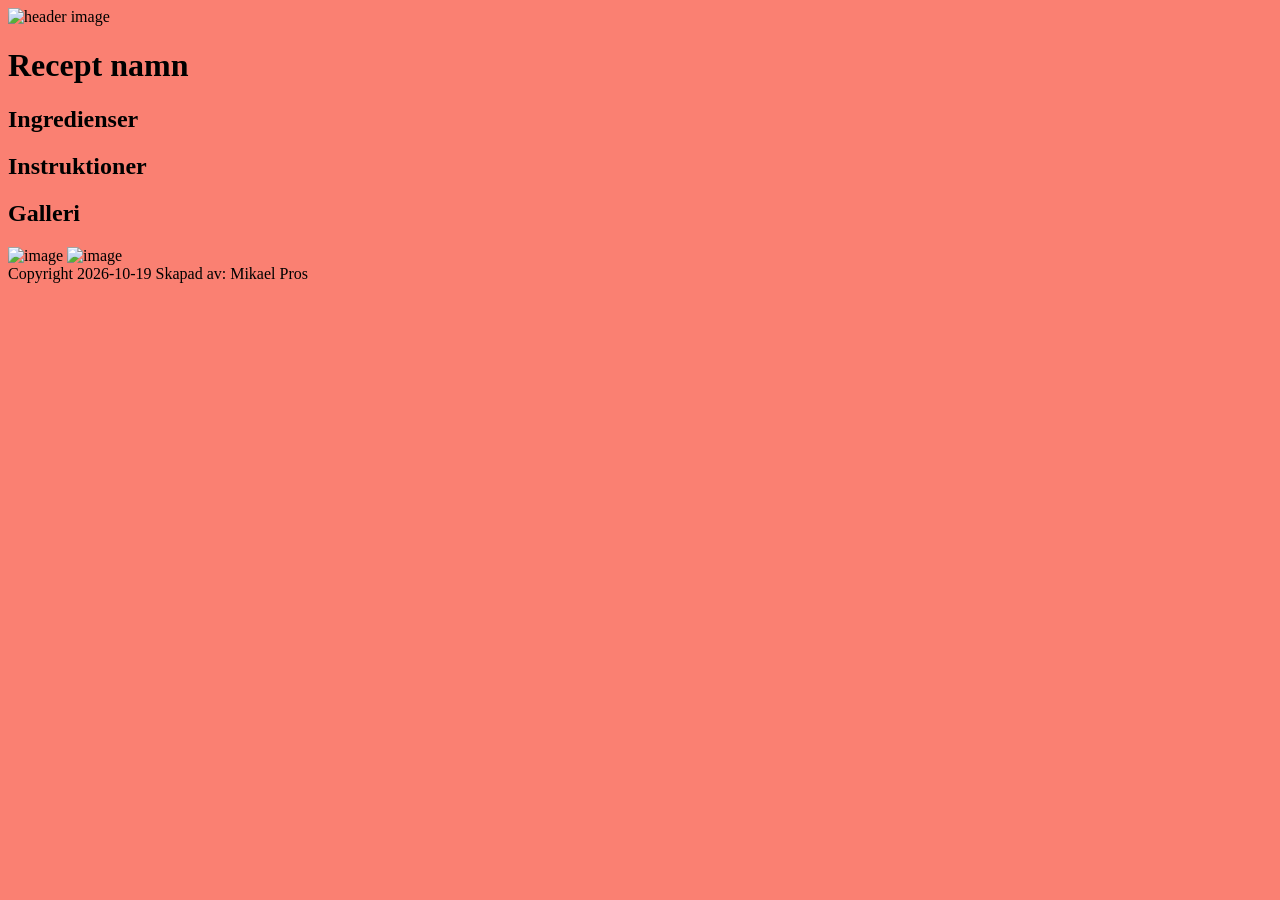
==== index.html @ 8ec38d48 "Add basic structure" ====
<!DOCTYPE html>
<html lang="en">
<head>
    <meta charset="UTF-8">
    <meta name="viewport" content="width=device-width, initial-scale=1.0">
    <title>Recept</title>
    <link href="Resources/css/style.css" rel="stylesheet">
</head>
<body>
    <header>
    </header>
    <div id="content" class="container">
        <img src="" alt="header image">
        <h1>Recept namn</h1>
        <p id="desc"></p>
        <h2>Ingredienser</h2>
        <ul></ul>
        <h2>Instruktioner</h2>
        <ol></ol>
        <h2>Galleri</h2>
        <img src="" alt="image">
        <img src="" alt="image">
    </div>
    <footer class="text-center">
        <span>Copyright 2026-10-19</span>
        <span>Skapad av: Mikael Pros</span>
    </footer>
</body>
</html>
---- Resources/css/style.css ----
body{
    background-color: salmon;
}
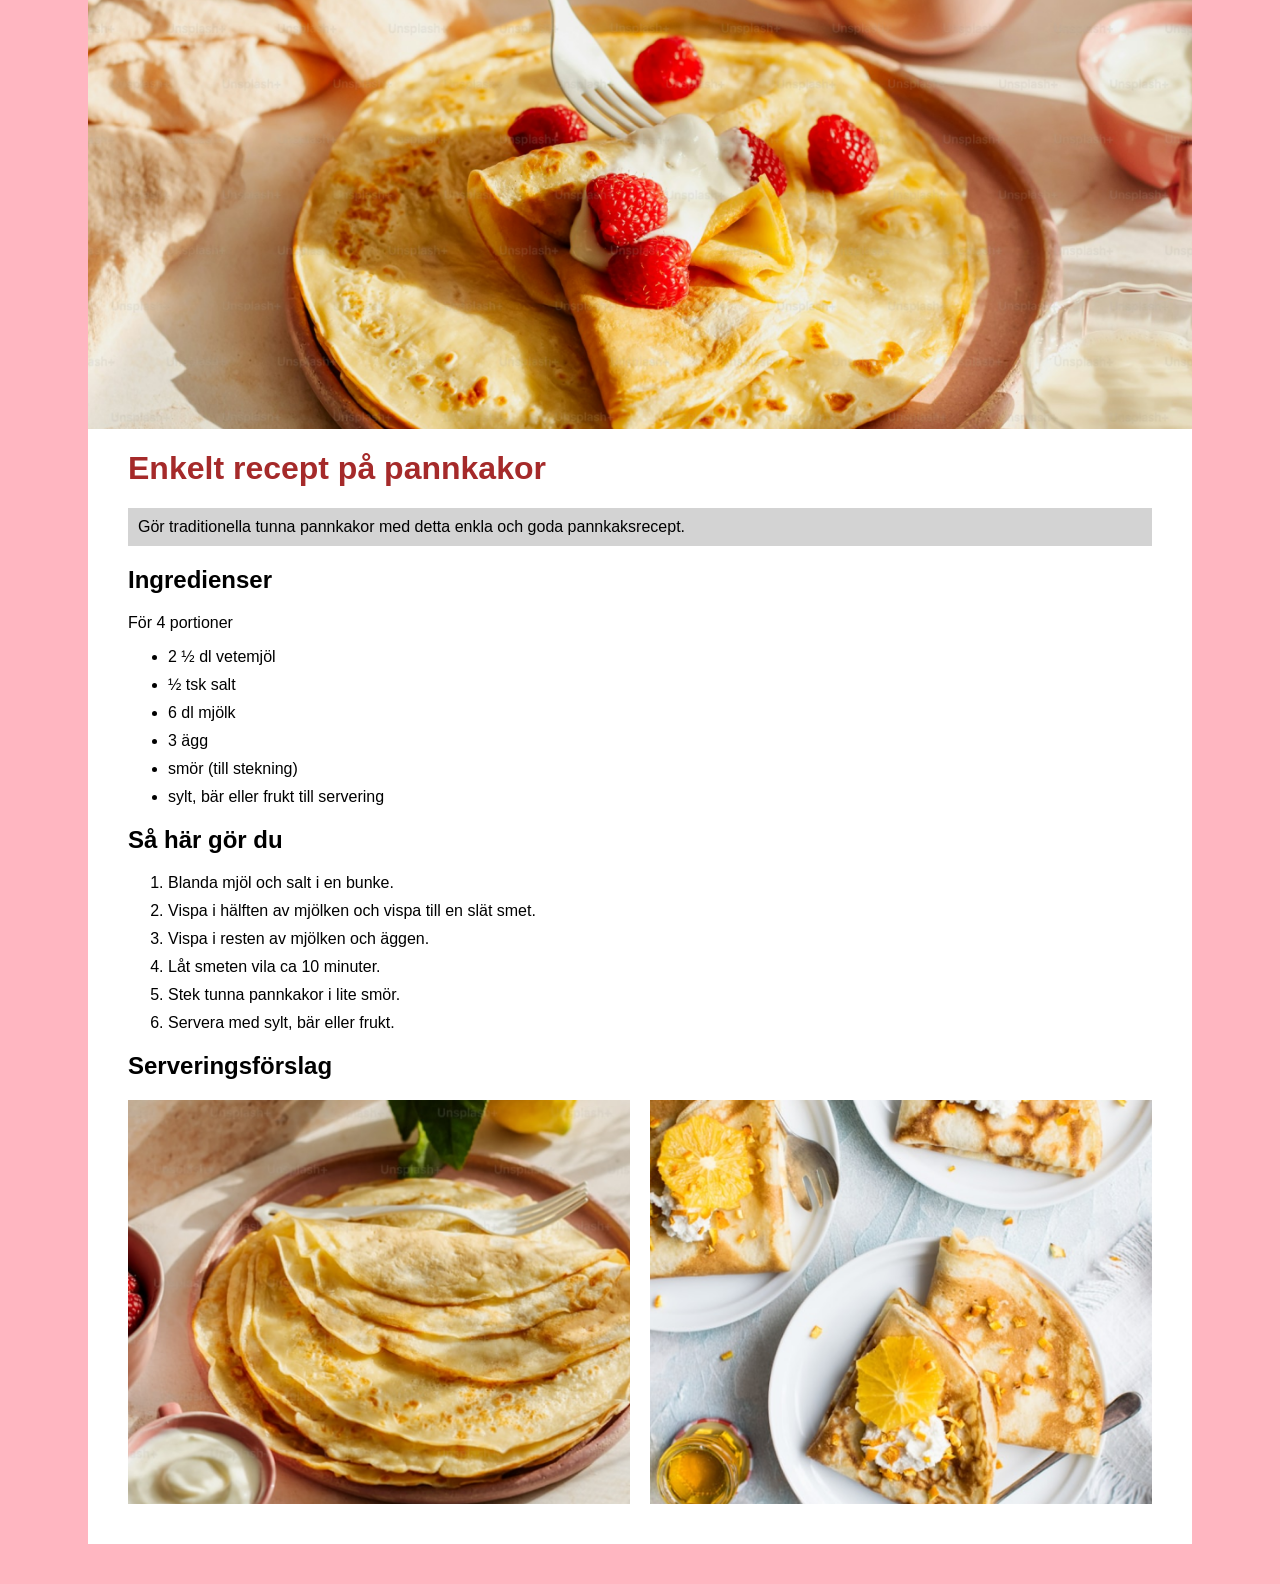
==== commit 0d905e53: "Add content and styling" ====
--- a/index.html
+++ b/index.html
@@ -7,23 +7,34 @@
     <link href="Resources/css/style.css" rel="stylesheet">
 </head>
 <body>
-    <header>
-    </header>
     <div id="content" class="container">
-        <img src="" alt="header image">
-        <h1>Recept namn</h1>
-        <p id="desc"></p>
+        <img id="header" src="Resources/img/134112.png" alt="header image">
+        <h1>Enkelt recept på pannkakor</h1>
+        <p id="desc">Gör traditionella tunna pannkakor med detta enkla och goda pannkaksrecept.</p>
         <h2>Ingredienser</h2>
-        <ul></ul>
-        <h2>Instruktioner</h2>
-        <ol></ol>
-        <h2>Galleri</h2>
-        <img src="" alt="image">
-        <img src="" alt="image">
+        <span>För 4 portioner</span>
+        <ul>
+            <li>2 ½ dl vetemjöl</li>
+            <li>½ tsk salt</li>
+            <li>6 dl mjölk</li>
+            <li>3 ägg</li>
+            <li>smör (till stekning)</li>
+            <li>sylt, bär eller frukt till servering</li>
+        </ul>
+        <h2>Så här gör du</h2>
+        <ol>
+            <li>Blanda mjöl och salt i en bunke.</li>
+            <li>Vispa i hälften av mjölken och vispa till en slät smet.</li>
+            <li>Vispa i resten av mjölken och äggen.</li>
+            <li>Låt smeten vila ca 10 minuter.</li>
+            <li>Stek tunna pannkakor i lite smör.</li>
+            <li>Servera med sylt, bär eller frukt.</li>
+        </ol>
+        <h2>Serveringsförslag</h2>
+        <div id="gallery">
+            <img src="Resources/img/134123.png" alt="image">
+            <img src="Resources/img/134131.png" alt="image">
+        </div>
     </div>
-    <footer class="text-center">
-        <span>Copyright 2026-10-19</span>
-        <span>Skapad av: Mikael Pros</span>
-    </footer>
 </body>
 </html>
--- a/Resources/css/style.css
+++ b/Resources/css/style.css
@@ -1,3 +1,55 @@
 body{
-    background-color: salmon;
+    background-color: lightpink;
+    font-family: Arial, Helvetica, sans-serif;
+    margin: 0;
+}
+
+#content{
+    background-color: white;
+    width: 80%;
+    margin: 0 auto 40px auto;
+    padding: 0 40px 40px 40px;
+}
+
+#header{
+    display:block;
+    width: calc(100% + 80px);
+    margin: 0 -40px;
+}
+
+h1{
+    color: brown;
+}
+
+#desc{
+    padding: 10px;
+    background-color: lightgrey;
+}
+
+li{
+    margin: 10px 0;
+}
+
+#gallery{
+    display: flex;
+    justify-content: space-between;
+    align-items: center;
+}
+
+#gallery img{
+    width: 49%;
+}
+
+@media (max-width: 768px) {
+    body{
+        margin: 0;
+    }
+
+    #gallery{
+        display: block;
+    }
+
+    #gallery img{
+        width: 100%;
+    }
 }
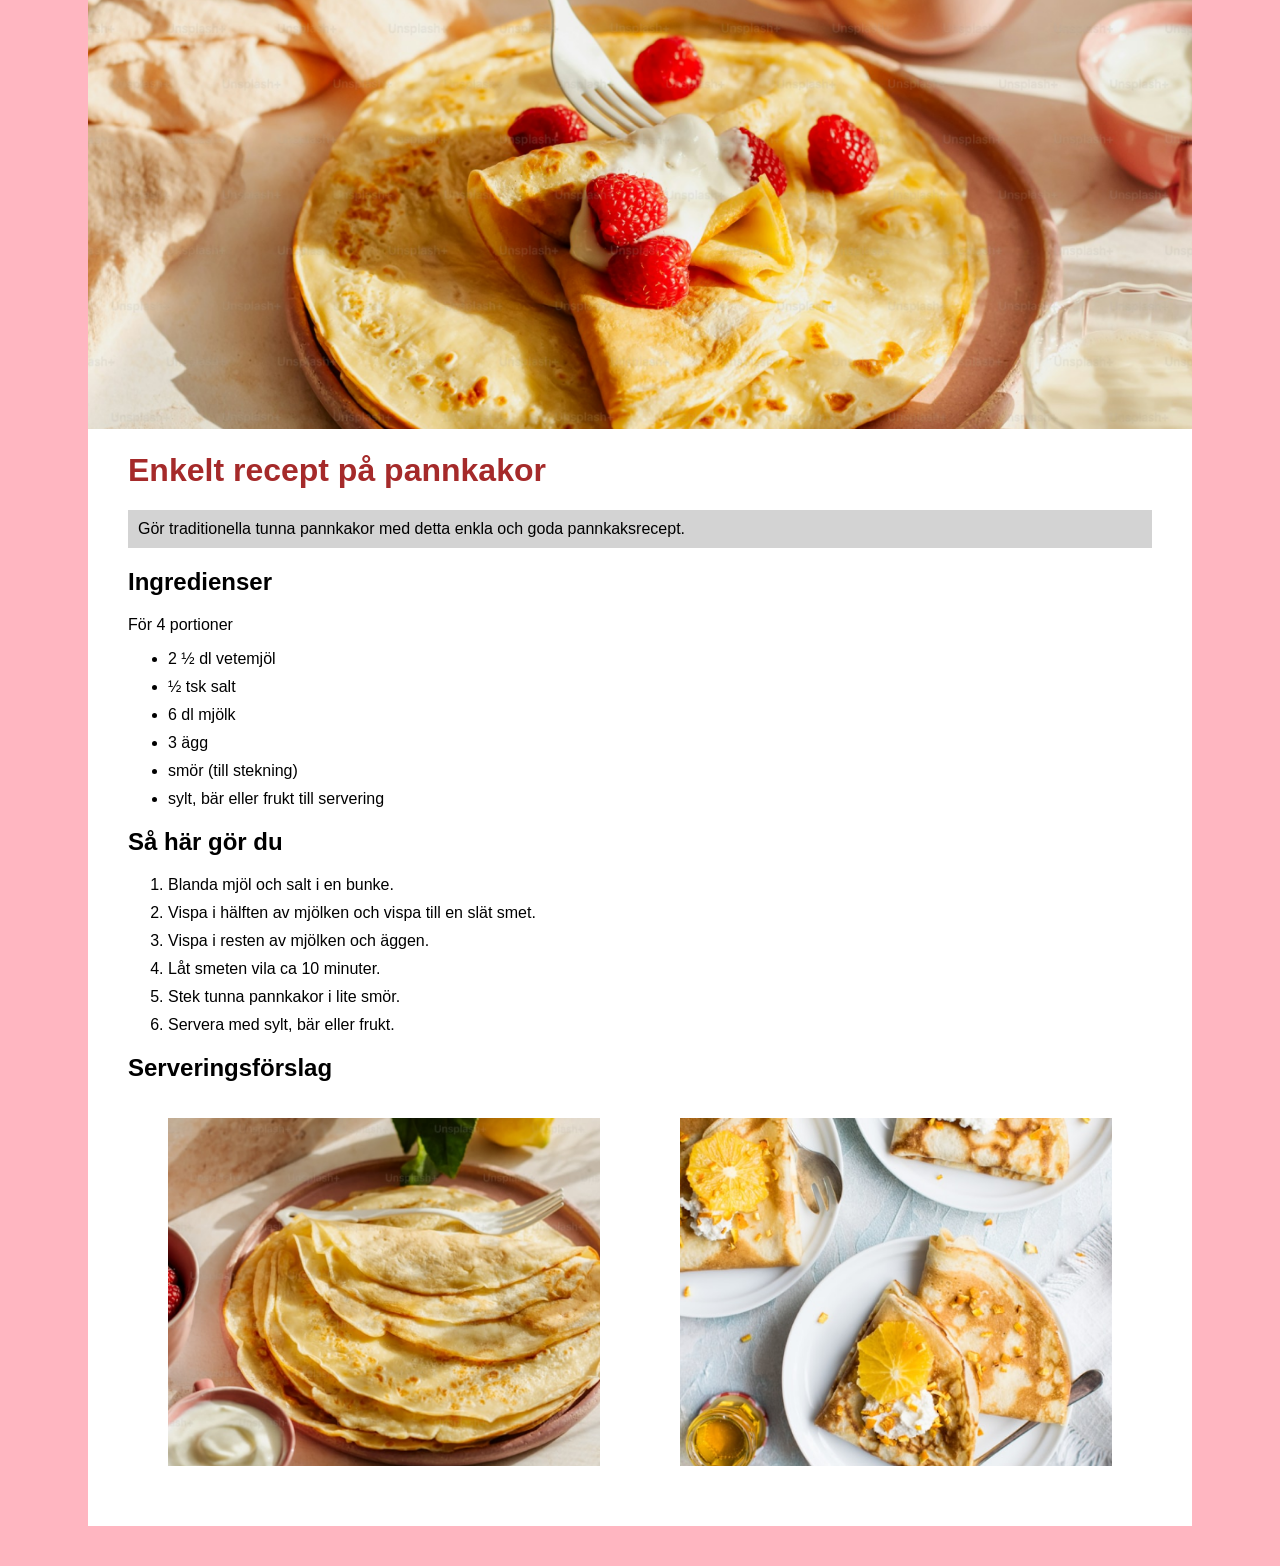
==== commit 4e926254: "Update Semantic structure and style" ====
--- a/index.html
+++ b/index.html
@@ -1,5 +1,5 @@
 <!DOCTYPE html>
-<html lang="en">
+<html lang="sv">
 <head>
     <meta charset="UTF-8">
     <meta name="viewport" content="width=device-width, initial-scale=1.0">
@@ -7,34 +7,61 @@
     <link href="Resources/css/style.css" rel="stylesheet">
 </head>
 <body>
-    <div id="content" class="container">
-        <img id="header" src="Resources/img/134112.png" alt="header image">
+    <a href="#main-content" class="skip-link">Hoppa till innehåll</a>
+
+    <header class="page-header">
+        <img id="header" src="Resources/img/134112.png" alt="Illustration of pancakes">
+    </header>
+
+    <main id="main-content" class="container">
         <h1>Enkelt recept på pannkakor</h1>
-        <p id="desc">Gör traditionella tunna pannkakor med detta enkla och goda pannkaksrecept.</p>
-        <h2>Ingredienser</h2>
-        <span>För 4 portioner</span>
-        <ul>
-            <li>2 ½ dl vetemjöl</li>
-            <li>½ tsk salt</li>
-            <li>6 dl mjölk</li>
-            <li>3 ägg</li>
-            <li>smör (till stekning)</li>
-            <li>sylt, bär eller frukt till servering</li>
-        </ul>
-        <h2>Så här gör du</h2>
-        <ol>
-            <li>Blanda mjöl och salt i en bunke.</li>
-            <li>Vispa i hälften av mjölken och vispa till en slät smet.</li>
-            <li>Vispa i resten av mjölken och äggen.</li>
-            <li>Låt smeten vila ca 10 minuter.</li>
-            <li>Stek tunna pannkakor i lite smör.</li>
-            <li>Servera med sylt, bär eller frukt.</li>
-        </ol>
-        <h2>Serveringsförslag</h2>
-        <div id="gallery">
-            <img src="Resources/img/134123.png" alt="image">
-            <img src="Resources/img/134131.png" alt="image">
-        </div>
-    </div>
+        <p class="intro">
+            Gör traditionella tunna pannkakor med detta enkla och goda pannkaksrecept.
+        </p>
+
+        <section aria-labelledby="ingredients-heading">
+            <h2 id="ingredients-heading">Ingredienser</h2>
+            <p class="portion-info">För 4 portioner</p>
+
+            <ul>
+                <li>2 ½ dl vetemjöl</li>
+                <li>½ tsk salt</li>
+                <li>6 dl mjölk</li>
+                <li>3 ägg</li>
+                <li>smör (till stekning)</li>
+                <li>sylt, bär eller frukt till servering</li>
+            </ul>
+        </section>
+
+        <section aria-labelledby="instructions-heading">
+            <h2 id="instructions-heading">Så här gör du</h2>
+
+            <ol>
+                <li>Blanda mjöl och salt i en bunke.</li>
+                <li>Vispa i hälften av mjölken och vispa till en slät smet.</li>
+                <li>Vispa i resten av mjölken och äggen.</li>
+                <li>Låt smeten vila ca 10 minuter.</li>
+                <li>Stek tunna pannkakor i lite smör.</li>
+                <li>Servera med sylt, bär eller frukt.</li>
+            </ol>
+        </section>
+
+        <section aria-labelledby="serving-heading">
+            <h2 id="serving-heading">Serveringsförslag</h2>
+
+            <div class="gallery">
+                <figure>
+                    <img src="Resources/img/134123.png" alt="Serving suggestion of pancakes">
+                    <figcaption class="visually-hidden">Serveringsförslag pannkakor</figcaption>
+                </figure>
+
+                <figure>
+                    <img src="Resources/img/134131.png" alt="Serving suggestion of pancakes with fruit">
+                    <figcaption class="visually-hidden">Pannkakor med frukt</figcaption>
+                </figure>
+            </div>
+        </section>
+
+    </main>
 </body>
 </html>
--- a/Resources/css/style.css
+++ b/Resources/css/style.css
@@ -4,11 +4,18 @@
     margin: 0;
 }
 
-#content{
+header{
+    background-color: white;
+    width: 80%;
+    margin: 0 auto;
+    padding: 0 40px 1px 40px;
+}
+
+#main-content{
     background-color: white;
     width: 80%;
     margin: 0 auto 40px auto;
-    padding: 0 40px 40px 40px;
+    padding: 1px 40px 40px 40px;
 }
 
 #header{
@@ -21,7 +28,7 @@
     color: brown;
 }
 
-#desc{
+.intro{
     padding: 10px;
     background-color: lightgrey;
 }
@@ -30,14 +37,56 @@
     margin: 10px 0;
 }
 
-#gallery{
+.gallery{
     display: flex;
     justify-content: space-between;
     align-items: center;
 }
 
-#gallery img{
+.gallery figure{
     width: 49%;
+    
+    img{
+        width: 100%;
+    }
+}
+
+.skip-link {
+    position: absolute;
+    top: 0;
+    left: 0;
+    padding: 0.75rem 1rem;
+    background: #000;
+    color: #fff;
+    text-decoration: none;
+    font-weight: bold;
+    z-index: 1000;
+
+    /* Visually hide but keep accessible */
+    transform: translateY(-100%);
+    opacity: 0;
+    pointer-events: none;
+
+    /* Smooth reveal */
+    transition: transform 0.2s ease, opacity 0.2s ease;
+}
+
+.skip-link:focus {
+    transform: translateY(0);
+    opacity: 1;
+    pointer-events: auto;
+}
+
+.visually-hidden {
+    position: absolute;
+    width: 1px;
+    height: 1px;
+    padding: 0;
+    margin: -1px;
+    overflow: hidden;
+    clip: rect(0, 0, 0, 0);
+    white-space: nowrap;
+    border: 0;
 }
 
 @media (max-width: 768px) {
@@ -45,11 +94,11 @@
         margin: 0;
     }
 
-    #gallery{
+    .gallery{
         display: block;
-    }
 
-    #gallery img{
-        width: 100%;
-    }
+        figure{
+            width: 100%;
+        }
+    } 
 }
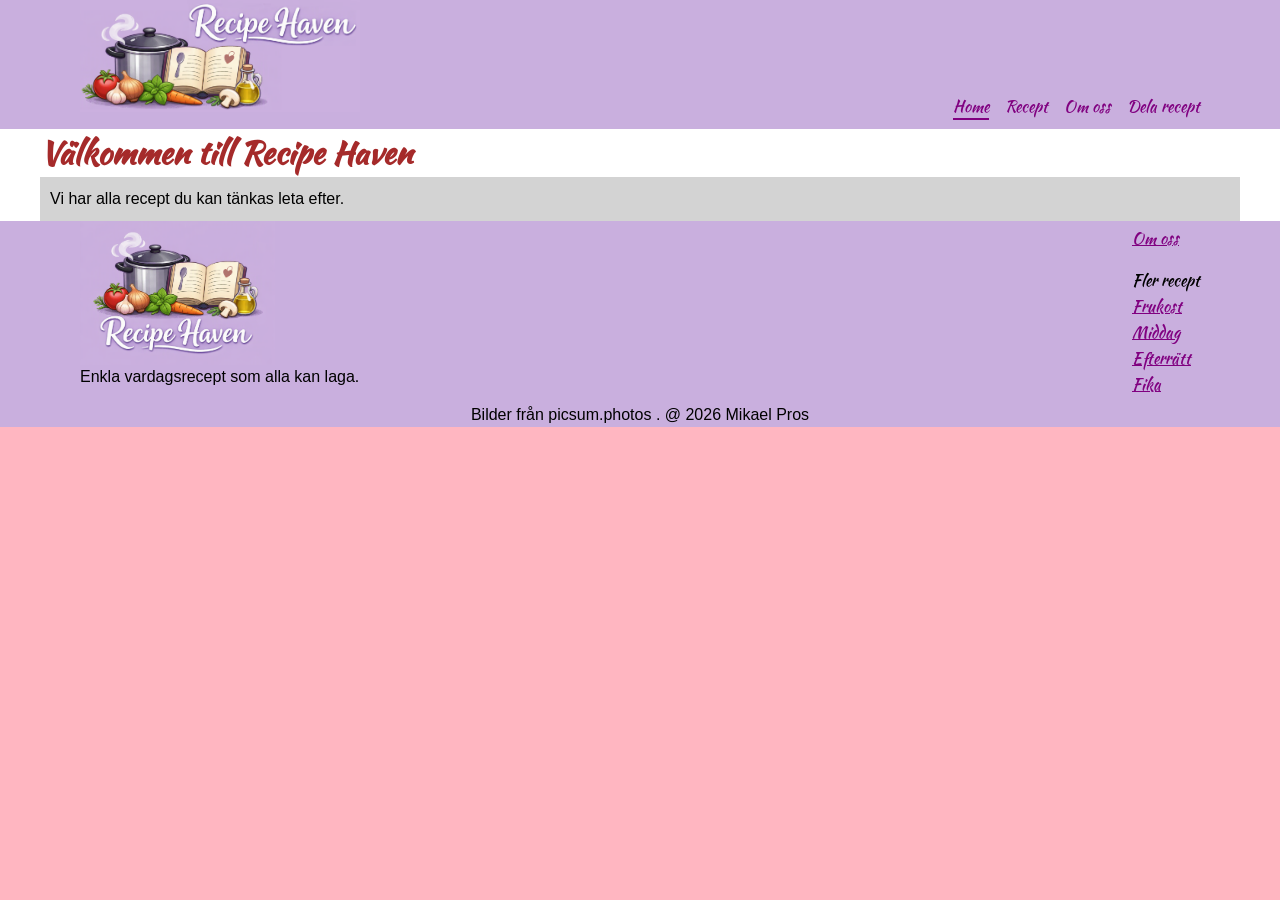
==== commit 0cc9306b: "Nested css, custom options, big structure changes" ====
--- a/index.html
+++ b/index.html
@@ -3,65 +3,58 @@
 <head>
     <meta charset="UTF-8">
     <meta name="viewport" content="width=device-width, initial-scale=1.0">
-    <title>Recept</title>
+    <title>Recept - Start</title>
+    <link href="Resources/css/reset.css" rel="stylesheet">
     <link href="Resources/css/style.css" rel="stylesheet">
 </head>
 <body>
     <a href="#main-content" class="skip-link">Hoppa till innehåll</a>
 
     <header class="page-header">
-        <img id="header" src="Resources/img/134112.png" alt="Illustration of pancakes">
+        <img class="logo" src="/Resources/img/Logo.png" alt aria-hidden="true">
+        <nav>
+            <ul>
+                <li><a href="#" aria-current="page">Home</a></li>
+                <li><a href="/pancakes.html">Recept</a></li>
+                <li><a href="#">Om oss</a></li>
+                <li class="button"><a href="/submit.html">Dela recept</a></li>
+            </ul>
+        </nav>
     </header>
 
     <main id="main-content" class="container">
-        <h1>Enkelt recept på pannkakor</h1>
-        <p class="intro">
-            Gör traditionella tunna pannkakor med detta enkla och goda pannkaksrecept.
-        </p>
+        <h1>Välkommen till Recipe Haven</h1>
+        <figure>
+            <img src="#" alt="">
+            <figcaption>
+                <p class="intro">
+                    Vi har alla recept du kan tänkas leta efter.
+                </p>
+            </figcaption>
+        </figure>
 
         <section aria-labelledby="ingredients-heading">
-            <h2 id="ingredients-heading">Ingredienser</h2>
-            <p class="portion-info">För 4 portioner</p>
-
-            <ul>
-                <li>2 ½ dl vetemjöl</li>
-                <li>½ tsk salt</li>
-                <li>6 dl mjölk</li>
-                <li>3 ägg</li>
-                <li>smör (till stekning)</li>
-                <li>sylt, bär eller frukt till servering</li>
-            </ul>
-        </section>
-
-        <section aria-labelledby="instructions-heading">
-            <h2 id="instructions-heading">Så här gör du</h2>
-
-            <ol>
-                <li>Blanda mjöl och salt i en bunke.</li>
-                <li>Vispa i hälften av mjölken och vispa till en slät smet.</li>
-                <li>Vispa i resten av mjölken och äggen.</li>
-                <li>Låt smeten vila ca 10 minuter.</li>
-                <li>Stek tunna pannkakor i lite smör.</li>
-                <li>Servera med sylt, bär eller frukt.</li>
-            </ol>
-        </section>
-
-        <section aria-labelledby="serving-heading">
-            <h2 id="serving-heading">Serveringsförslag</h2>
-
-            <div class="gallery">
-                <figure>
-                    <img src="Resources/img/134123.png" alt="Serving suggestion of pancakes">
-                    <figcaption class="visually-hidden">Serveringsförslag pannkakor</figcaption>
-                </figure>
-
-                <figure>
-                    <img src="Resources/img/134131.png" alt="Serving suggestion of pancakes with fruit">
-                    <figcaption class="visually-hidden">Pannkakor med frukt</figcaption>
-                </figure>
-            </div>
         </section>
 
     </main>
+    <footer>
+        <section>
+            <figure aria-labelledby="footer-logo">
+                <img src="/Resources/img/Logo-alt.png" alt aria-hidden="true">
+                <figcaption>Enkla vardagsrecept som alla kan laga.</figcaption>
+            </figure>
+            <ul aria-labelledby="footer-links">
+                <li><a href="#">Om oss</a></li>
+                <span>Fler recept</span>
+                <li><a href="#">Frukost</a></li>
+                <li><a href="#">Middag</a></li>
+                <li><a href="#">Efterrätt</a></li>
+                <li><a href="#">Fika</a></li>
+            </ul>
+        </section>
+        <section class="copyright" aria-labelledby="footer-copyright">
+            <p>Bilder från picsum.photos . @ 2026 Mikael Pros</p>
+        </section>
+    </footer>
 </body>
 </html>
--- a/Resources/css/style.css
+++ b/Resources/css/style.css
@@ -1,3 +1,10 @@
+@font-face {
+    font-family: 'Kaushan Script';
+    src: url(/Resources/fonts/KaushanScript-Regular.ttf) format('truetype');
+    font-weight: normal;
+    font-style: normal;
+}
+
 body{
     background-color: lightpink;
     font-family: Arial, Helvetica, sans-serif;
@@ -5,17 +12,81 @@
 }
 
 header{
-    background-color: white;
-    width: 80%;
-    margin: 0 auto;
-    padding: 0 40px 1px 40px;
+    background-color: var(--clr-lilac-100);
+    display: flex;
+    align-items: baseline;
+    justify-content: space-between;
+    padding: 0 5rem;
+
+    img.logo{
+        max-height:7rem;
+    }
+
+    nav{
+        ul{
+            display: flex;
+            gap: 1rem;
+            list-style: none;
+            padding: 0;
+            margin: 0;
+
+            li{
+                a{
+                    color: var(--clr-lilac-600);
+                    font-family: var(--ff-headings);
+                    text-decoration: none;
+
+                    &[aria-current="page"] {
+                    border-bottom: 2px solid var(--clr-lilac-600);
+                        cursor: default;
+                    }
+                }
+            }
+        }
+    }
+}
+
+footer{
+    background-color: var(--clr-lilac-100);
+    display: flex;
+    flex-wrap: wrap;
+    padding: 0 5rem;
+
+    section {
+        display: flex;
+        flex-basis: 100%;
+        justify-content: space-between;
+        gap: 1rem;
+        
+        ul {
+            list-style: none;
+            line-height: 1rem;
+
+            li a {
+                font-family: var(--ff-headings);
+                color: var(--clr-lilac-600);
+            }
+
+            span {
+                font-family: var(--ff-headings);
+                display: inline-block;
+                margin-top: 1rem;
+            }
+        }
+    }
+
+    figure img {
+        max-height: 9rem;
+    }
+
+    .copyright {
+        justify-content: center;
+    }
 }
 
 #main-content{
     background-color: white;
-    width: 80%;
-    margin: 0 auto 40px auto;
-    padding: 1px 40px 40px 40px;
+    padding: 0px 40px;
 }
 
 #header{
@@ -25,6 +96,7 @@
 }
 
 h1{
+    font-family: 'Kaushan Script', sans-serif;
     color: brown;
 }
 
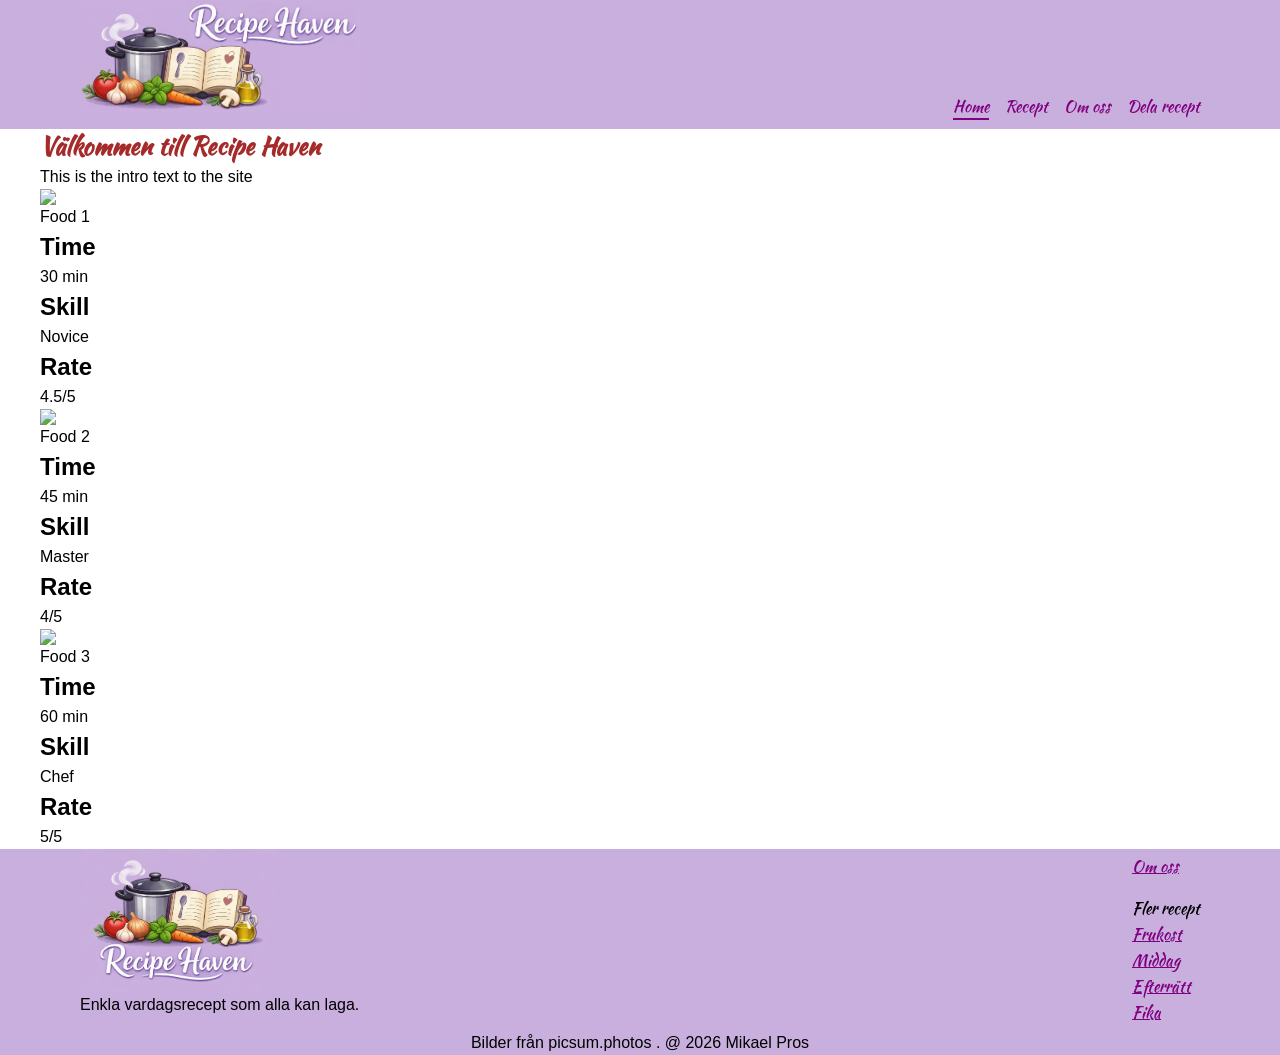
==== commit eaad532c: "Add Cards and placeholder images" ====
--- a/index.html
+++ b/index.html
@@ -23,17 +23,44 @@
     </header>
 
     <main id="main-content" class="container">
-        <h1>Välkommen till Recipe Haven</h1>
-        <figure>
-            <img src="#" alt="">
-            <figcaption>
-                <p class="intro">
-                    Vi har alla recept du kan tänkas leta efter.
-                </p>
-            </figcaption>
-        </figure>
+        <section class="home-main">
+            <div class="home-main-text">
+                <h1>Välkommen till Recipe Haven</h1>
+                <p>This is the intro text to the site</p>
+            </div>
+            <figure>
+                <img src="https://picsum.photos/seed/rust/900/300" alt="">
+            </figure>
+        </section>
 
-        <section aria-labelledby="ingredients-heading">
+        <section class="cards" aria-labelledby="ingredients-heading">
+            <div class="card">
+                <figure>
+                    <img src="https://picsum.photos/seed/pie/400/300">
+                    <figcaption>Food 1</figcaption>
+                </figure>
+                <div><h2>Time</h2><p>30 min</p></div>
+                <div><h2>Skill</h2><p>Novice</p></div>
+                <div><h2>Rate</h2><p>4.5/5</p></div>
+            </div>
+            <div class="card">
+                <figure>
+                    <img src="https://picsum.photos/seed/berry/400/300">
+                    <figcaption>Food 2</figcaption>
+                </figure>
+                <div><h2>Time</h2><p>45 min</p></div>
+                <div><h2>Skill</h2><p>Master</p></div>
+                <div><h2>Rate</h2><p>4/5</p></div>
+            </div>
+            <div class="card">
+                <figure>
+                    <img src="https://picsum.photos/seed/mug/400/300">
+                    <figcaption>Food 3</figcaption>
+                </figure>
+                <div><h2>Time</h2><p>60 min</p></div>
+                <div><h2>Skill</h2><p>Chef</p></div>
+                <div><h2>Rate</h2><p>5/5</p></div>
+            </div>
         </section>
 
     </main>
